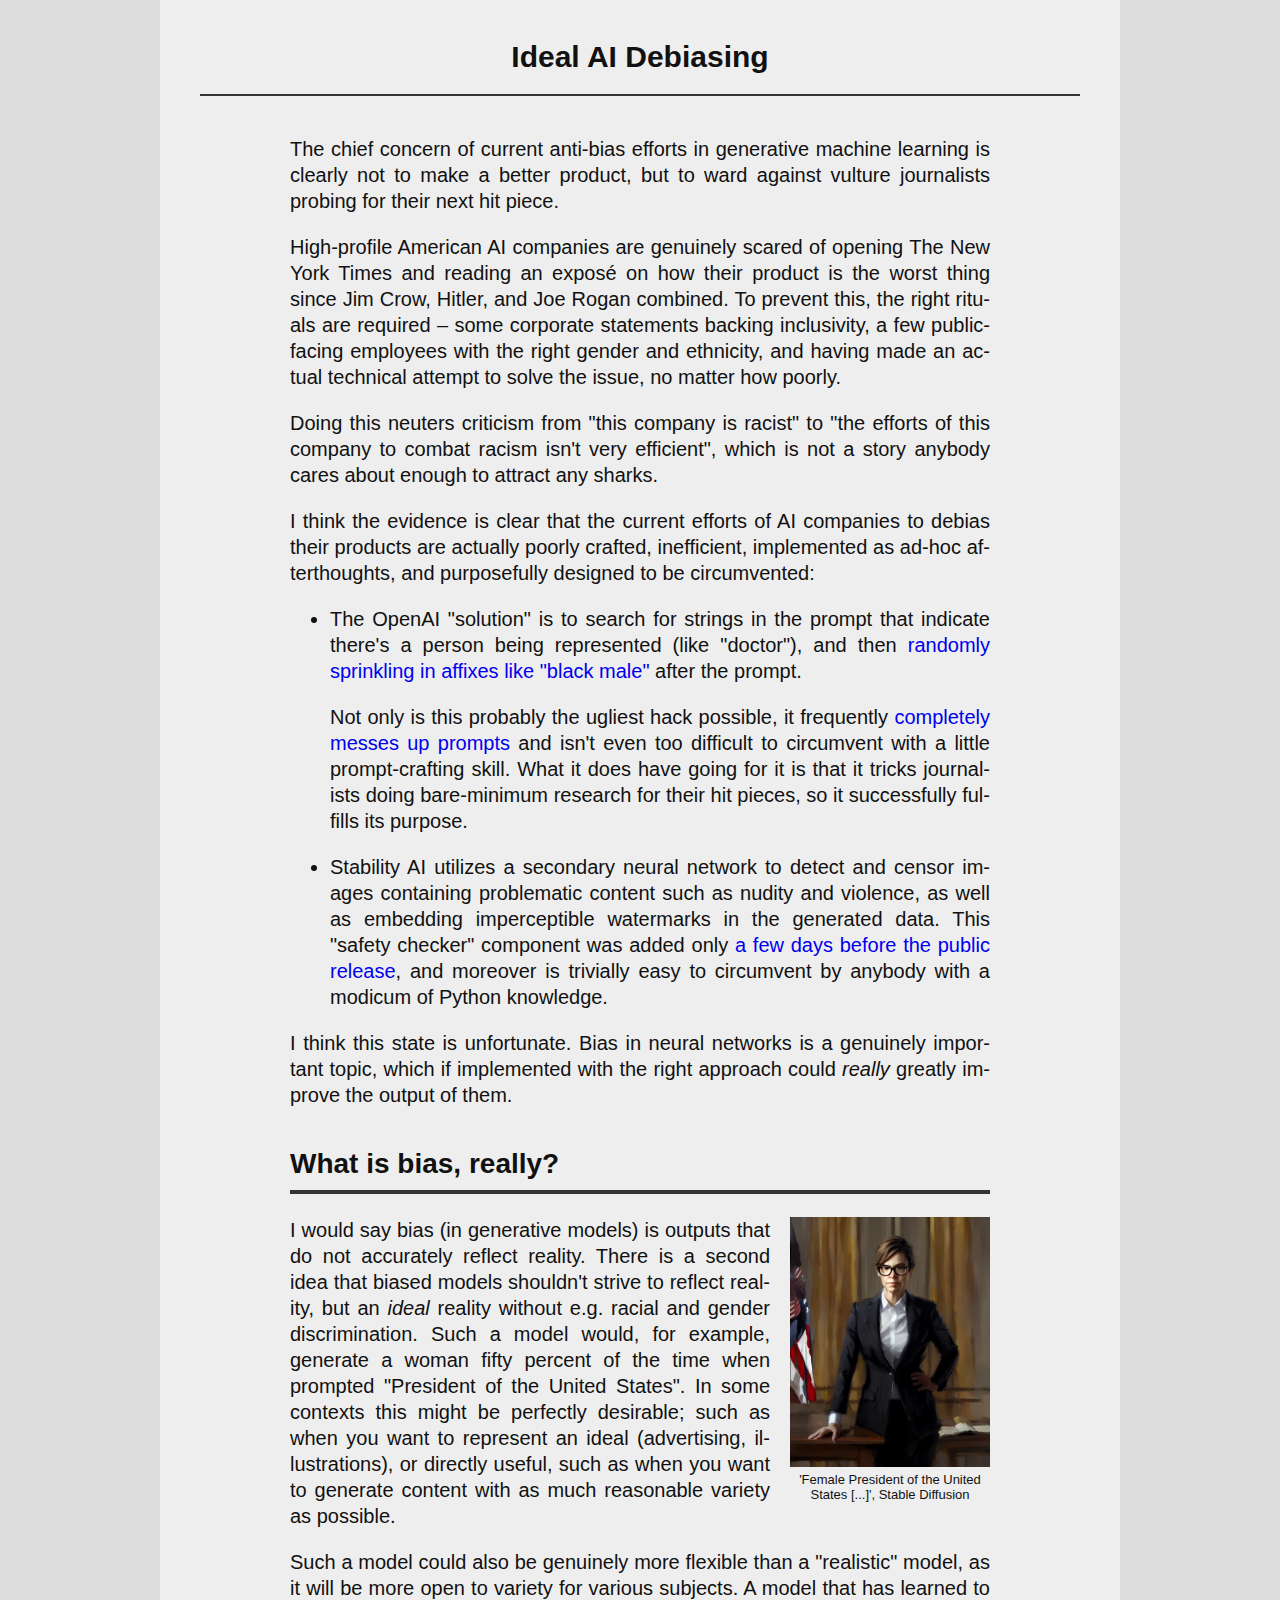
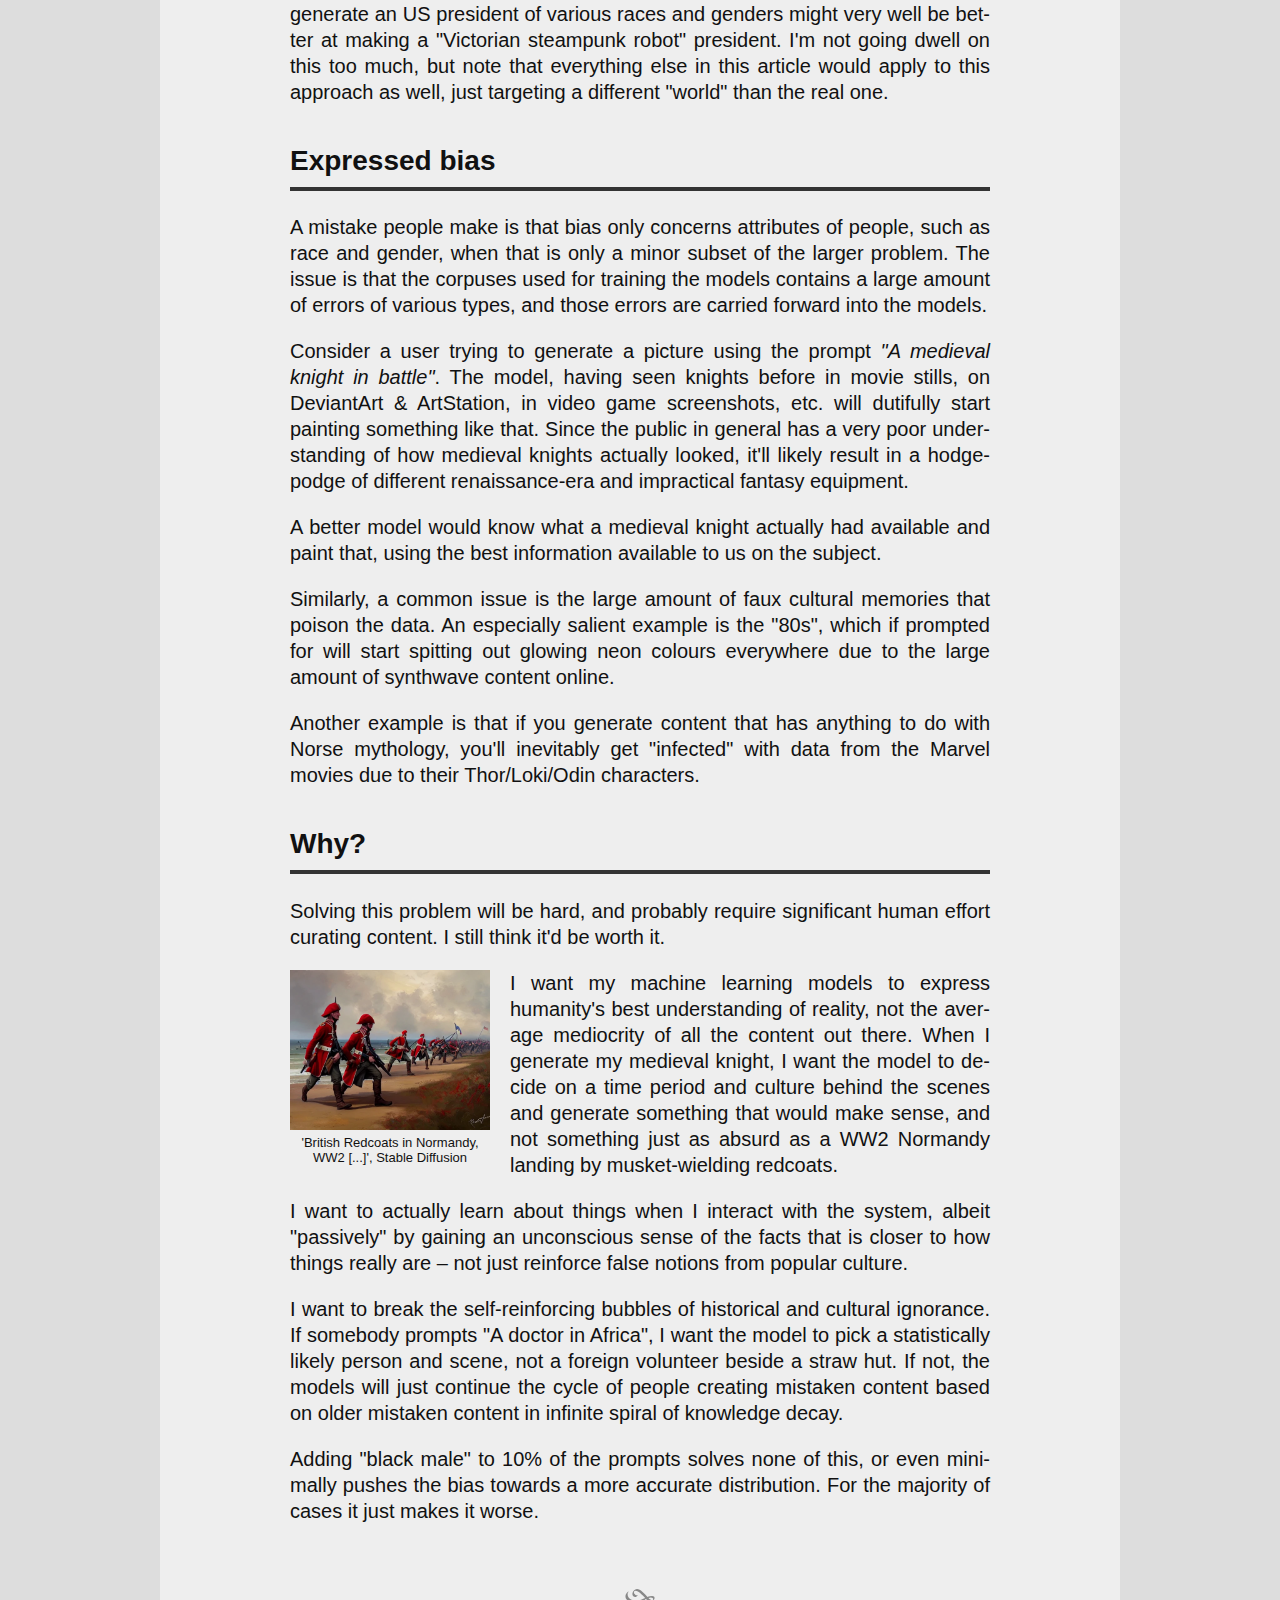
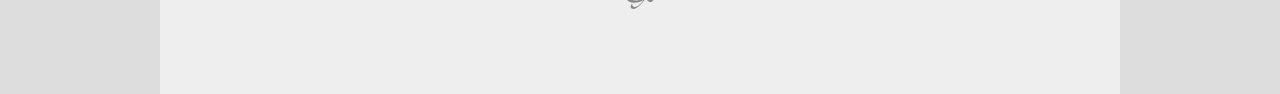
==== ai_bias/index.html @ 31df7c29 "Debiasing" ====
<!DOCTYPE html>
<html lang=en>
<title>Ideal AI Debiasing</title>
<meta name=viewport content='width=device-width,initial-scale=1'>
<link rel=stylesheet href="../style.css">

<main>
    <h1>Ideal AI Debiasing</h1>

    <section>
        <p>The chief concern of current anti-bias efforts in generative machine learning is clearly not to make a better product, but to ward against vulture journalists probing for their next hit piece.</p>
        <p>High-profile American AI companies are genuinely scared of opening The New York Times and reading an exposé on how their product is the worst thing since Jim Crow, Hitler, and Joe Rogan combined. To prevent this, the right rituals are required &ndash; some corporate statements backing inclusivity, a few public-facing employees with the right gender and ethnicity, and having made an actual technical attempt to solve the issue, no matter how poorly.</p>
        <p>Doing this neuters criticism from "this company is racist" to "the efforts of this company to combat racism isn't very efficient", which is not a story anybody cares about enough to attract any sharks.</p>
        <p>I think the evidence is clear that the current efforts of AI companies to debias their products are actually poorly crafted, inefficient, implemented as ad-hoc afterthoughts, and purposefully designed to be circumvented:</p>
        <ul>
            <li>
                <p>The OpenAI "solution" is to search for strings in the prompt that indicate there's a person being represented (like "doctor"), and then <a href='https://twitter.com/rzhang88/status/1549472829304741888'>randomly sprinkling in affixes like "black male"</a> after the prompt.</p>
                <p>Not only is this probably the ugliest hack possible, it frequently <a href='https://labs.openai.com/s/fxB6F3SOGQ2aBURPJsrKwinh'>completely messes up prompts</a> and isn't even too difficult to circumvent with a little prompt-crafting skill. What it does have going for it is that it tricks journalists doing bare-minimum research for their hit pieces, so it successfully fulfills its purpose.</p>
            </li>
            <li>
                <p>Stability AI utilizes a secondary neural network to detect and censor images containing problematic content such as nudity and violence, as well as embedding imperceptible watermarks in the generated data. This "safety checker" component was added only <a href='https://github.com/CompVis/stable-diffusion/pull/36'>a few days before the public release</a>, and moreover is trivially easy to circumvent by anybody with a modicum of Python knowledge.</p>
            </li>
        </ul>
        <p>I think this state is unfortunate. Bias in neural networks is a genuinely important topic, which if implemented with the right approach could <em>really</em> greatly improve the output of them.</p>
    </section>

    <section>
        <h2>What is bias, really?</h2>
        <figure style="float:right; margin-left:1rem;">
            <img src=president.webp alt="'Female President of the United States [...]', Stable Diffusion">
            <figcaption>'Female President of the United States [...]', Stable Diffusion</figcaption>
        </figure>
        <p>I would say bias (in generative models) is outputs that do not accurately reflect reality. There is a second idea that biased models shouldn't strive to reflect reality, but an <em>ideal</em> reality without e.g. racial and gender discrimination. Such a model would, for example, generate a woman fifty percent of the time when prompted "President of the United States". In some contexts this might be perfectly desirable; such as when you want to represent an ideal (advertising, illustrations), or directly useful, such as when you want to generate content with as much reasonable variety as possible.</p>
        
        <p>Such a model could also be genuinely more flexible than a "realistic" model, as it will be more open to variety for various subjects. A model that has learned to generate an US president of various races and genders might very well be better at making a "Victorian steampunk robot" president. I'm not going dwell on this too much, but note that everything else in this article would apply to this approach as well, just targeting a different "world" than the real one.</p>
    </section>

    <section>
        <h2>Expressed bias</h2>
        <p>A mistake people make is that bias only concerns attributes of people, such as race and gender, when that is only a minor subset of the larger problem. The issue is that the corpuses used for training the models contains a large amount of errors of various types, and those errors are carried forward into the models.</p>
        <p>Consider a user trying to generate a picture using the prompt <em>"A medieval knight in battle"</em>. The model, having seen knights before in movie stills, on DeviantArt & ArtStation, in video game screenshots, etc. will dutifully start painting something like that. Since the public in general has a very poor understanding of how medieval knights actually looked, it'll likely result in a hodgepodge of different renaissance-era and impractical fantasy equipment.</p>
        <p>A better model would know what a medieval knight actually had available and paint that, using the best information available to us on the subject.</p>
        <p>Similarly, a common issue is the large amount of faux cultural memories that poison the data. An especially salient example is the "80s", which if prompted for will start spitting out glowing neon colours everywhere due to the large amount of synthwave content online.</p>
        <p>Another example is that if you generate content that has anything to do with Norse mythology, you'll inevitably get "infected" with data from the Marvel movies due to their Thor/Loki/Odin characters.</p>
    </section>

    <section>
        <h2>Why?</h2>
        <p>Solving this problem will be hard, and probably require significant human effort curating content. I still think it'd be worth it.</p>
        <figure style="float:left; margin-right: 1rem">
            <img src=ww2_redcoats.webp alt="'British Redcoats in Normandy, WW2 [...]', Stable Diffusion">
            <figcaption>'British Redcoats in Normandy, WW2 [...]', Stable Diffusion</figcaption>
        </figure>
        <p>I want my machine learning models to express humanity's best understanding of reality, not the average mediocrity of all the content out there. When I generate my medieval knight, I want the model to decide on a time period and culture behind the scenes and generate something that would make sense, and not something just as absurd as a WW2 Normandy landing by musket-wielding redcoats.</p>
        <p>I want to actually learn about things when I interact with the system, albeit "passively" by gaining an unconscious sense of the facts that is closer to how things really are &ndash; not just reinforce false notions from popular culture.</p>
        <p>I want to break the self-reinforcing bubbles of historical and cultural ignorance. If somebody prompts "A doctor in Africa", I want the model to pick a statistically likely person and scene, not a foreign volunteer beside a straw hut. If not, the models will just continue the cycle of people creating mistaken content based on older mistaken content in infinite spiral of knowledge decay.</p>
        <p>Adding "black male" to 10% of the prompts solves none of this, or even minimally pushes the bias towards a more accurate distribution. For the majority of cases it just makes it worse.</p>
    </section>

    <div class=fleuron></div>
</main>
---- style.css ----
html{
    font-size: 20px;
    font-family: sans-serif;
    background-color: #ddd;
    color: #111;
}

body{
    margin: 0;
}

main{
    margin: 0 auto;
    max-width: 960px;
    padding: 1rem;
    box-sizing: border-box;
    min-height: 100vh;
    background-color: #eee;
}

section{
    margin: 2rem auto;
    max-width: 700px;
}

h1{
    margin: 1rem 1rem 0.5rem 1rem;
    font-weight: 600;
    font-size: 1.5rem;
    text-align: center;
    padding-bottom: 1.0rem;
    border-bottom: 0.1rem #333 solid;
}

h2{
    font-weight: 700;
    font-size: 1.4rem;
    padding-bottom: 0.5rem;
    border-bottom: 0.2rem solid #333;
}

p{
    text-align: justify;
    hyphens: auto;
    line-height: 1.3rem;
}

a{
    text-decoration: none;
}

figure{
    margin: 0 0 0.5rem 0;
    width: 10rem;
}
figure>img{
    width: 100%;
}
figcaption{
    text-align: center;
    text-wrap: wrap;
    font-size: 0.65rem;
}

.fleuron{
    display: block;
    margin: 3rem auto;
    width: 1.5rem;
    height: 1.5rem;
    background-image: url(fleuron.svg);
}

@media (max-width: 1024px) {
    html{
        font-size: 18px;
    }
    main{
        max-width: none;
    }
    figure{
        width: 8rem;
    }
}

@media (prefers-color-scheme: dark) {
    html{
        color: #edf1f6;
    }
    body{
        background-color: #161616;
    }
    main{
        background-color: #1c1c1c;
    }
    a{
        color: #80d0ff;
    }
    a:visited{
        color: #6d4b8d;
    }
    .fleuron{
        background-image: url(fleuron_dark.svg);
    }
}
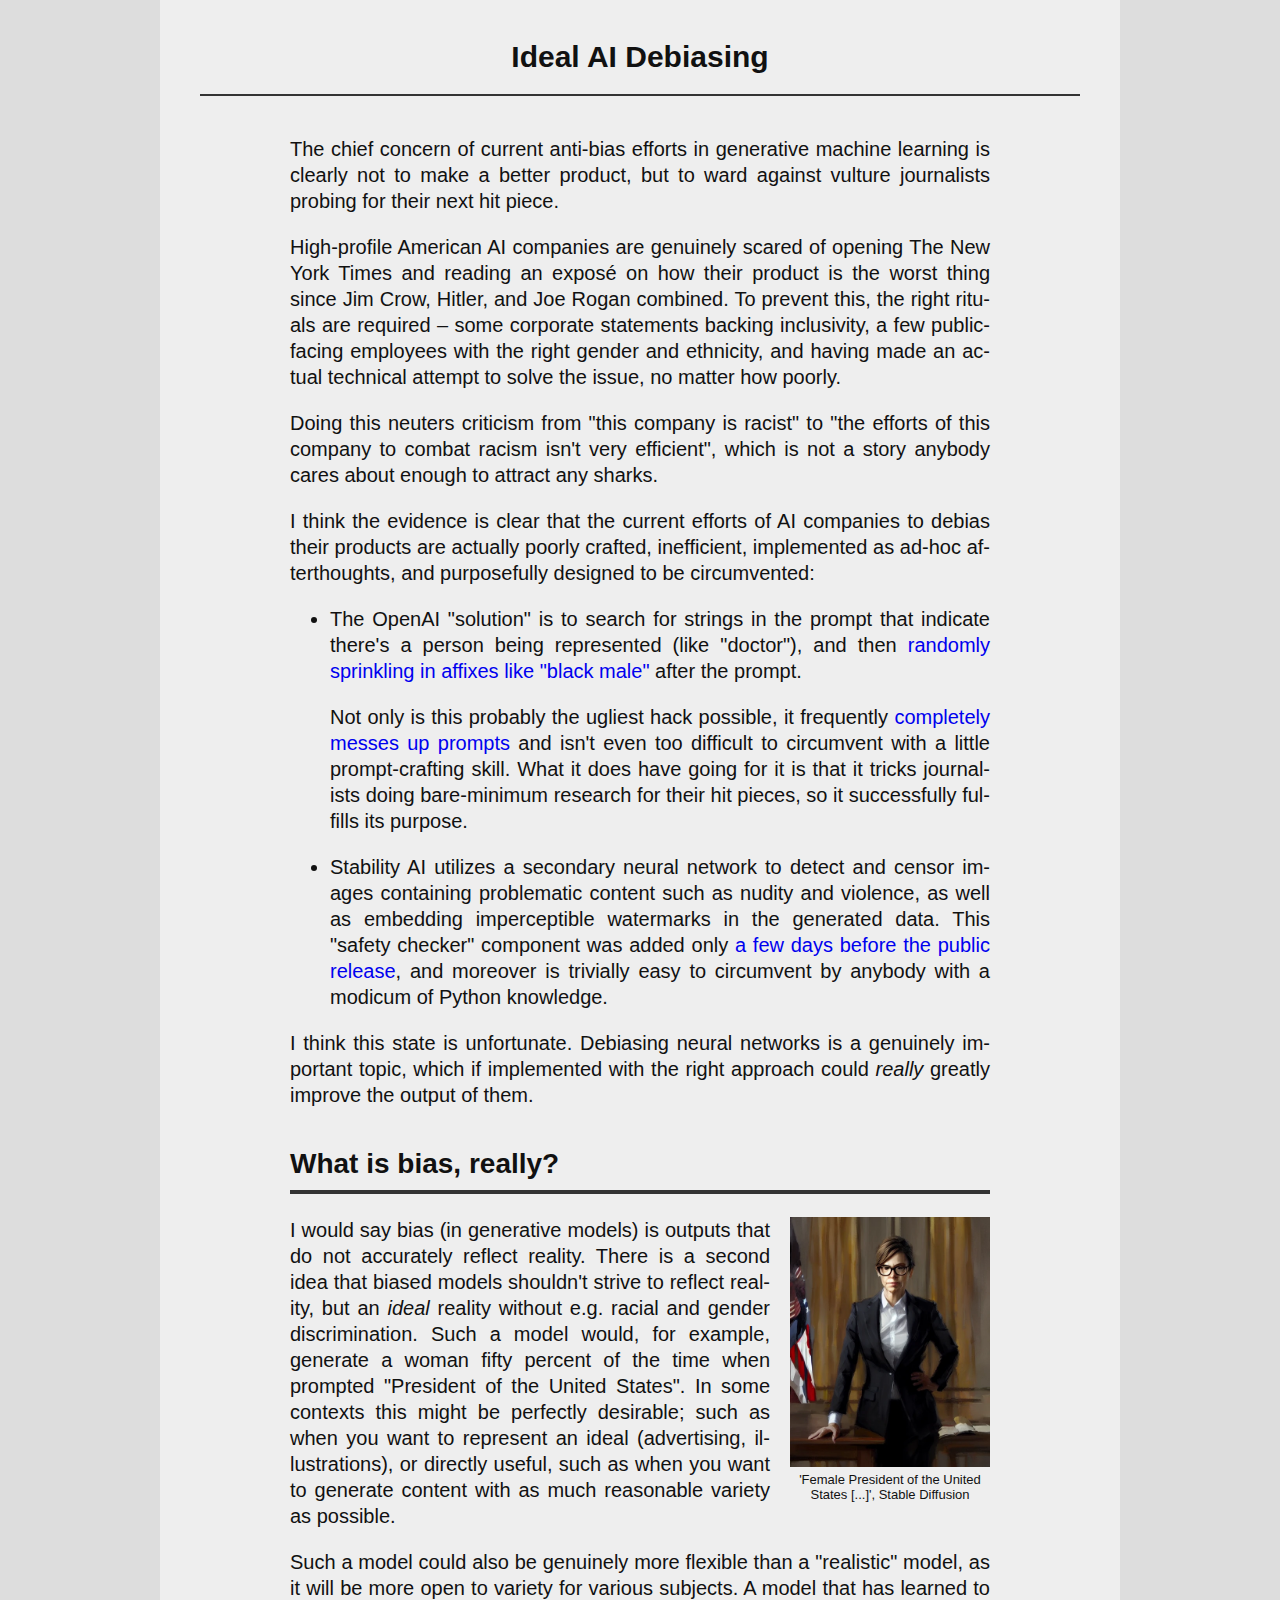
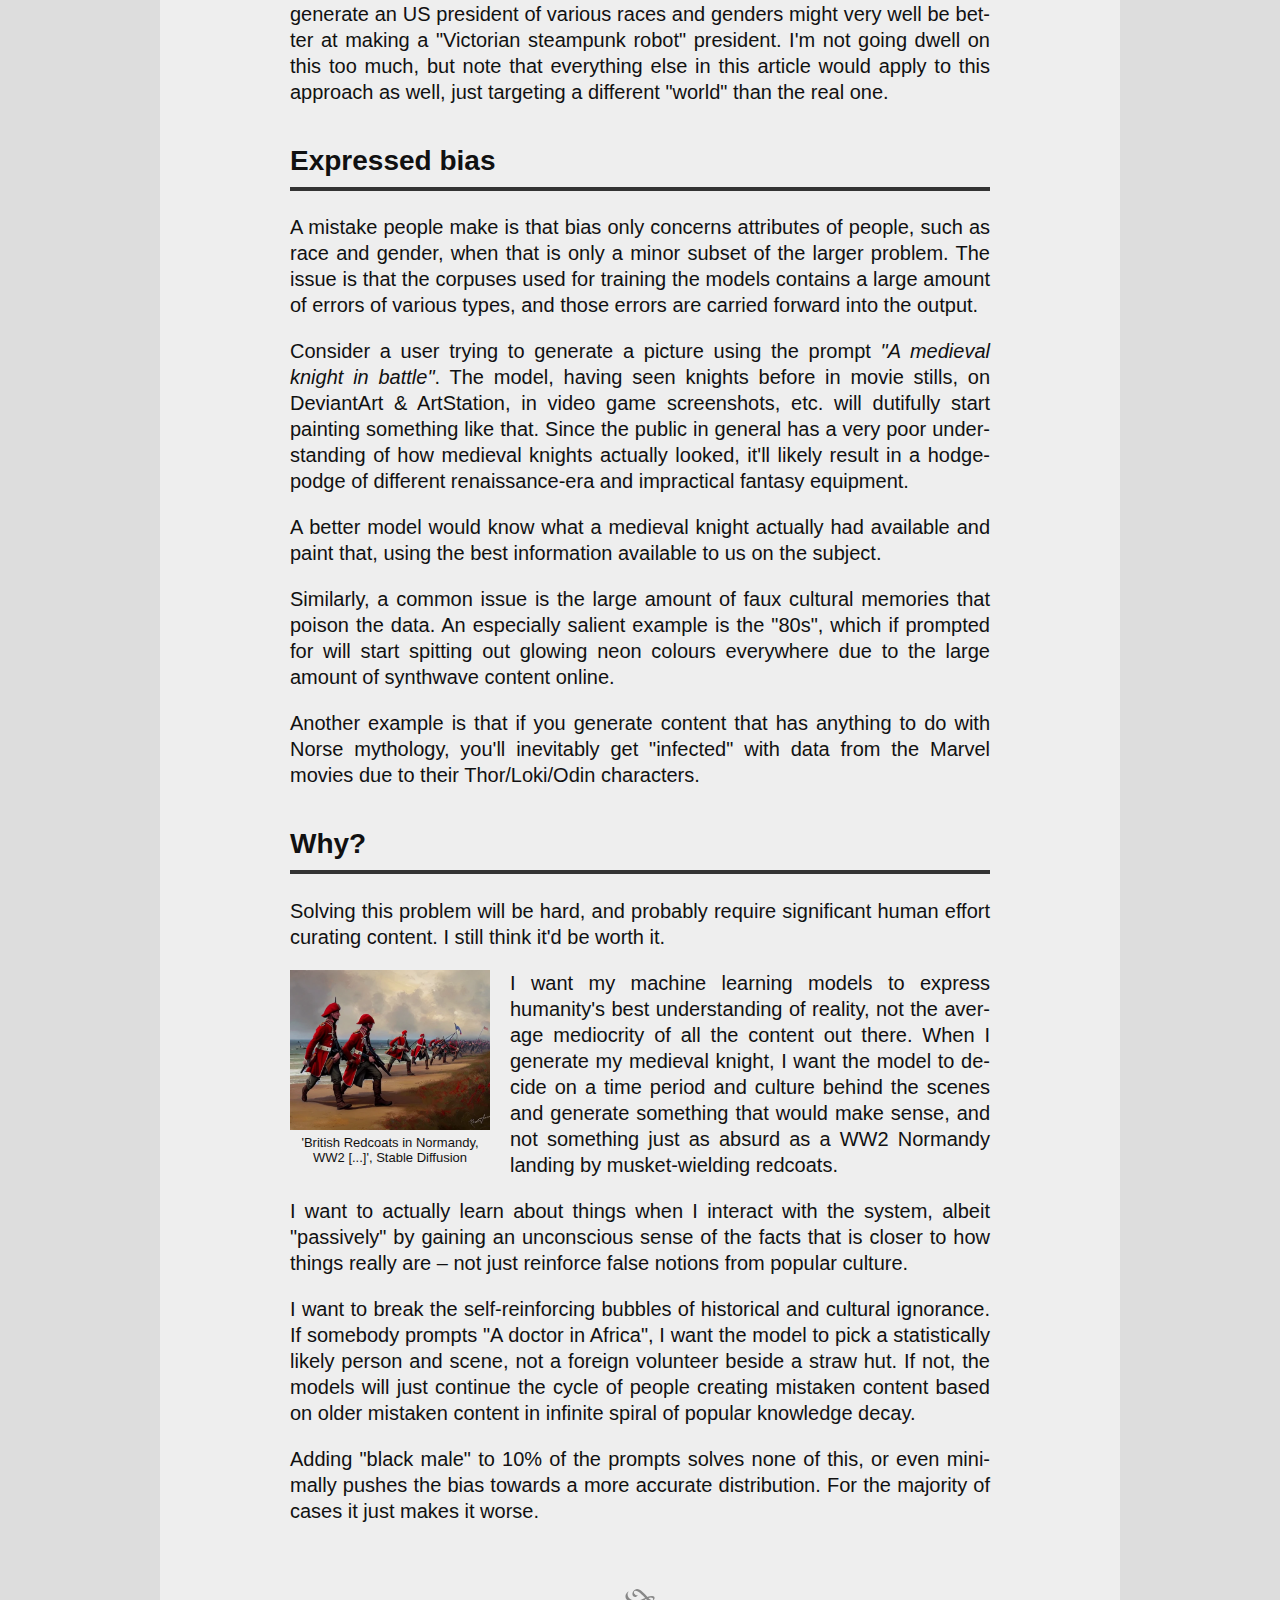
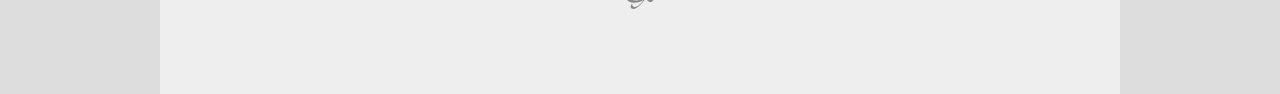
==== commit d3d4f0ff: "Fixes" ====
--- a/ai_bias/index.html
+++ b/ai_bias/index.html
@@ -21,7 +21,7 @@
                 <p>Stability AI utilizes a secondary neural network to detect and censor images containing problematic content such as nudity and violence, as well as embedding imperceptible watermarks in the generated data. This "safety checker" component was added only <a href='https://github.com/CompVis/stable-diffusion/pull/36'>a few days before the public release</a>, and moreover is trivially easy to circumvent by anybody with a modicum of Python knowledge.</p>
             </li>
         </ul>
-        <p>I think this state is unfortunate. Bias in neural networks is a genuinely important topic, which if implemented with the right approach could <em>really</em> greatly improve the output of them.</p>
+        <p>I think this state is unfortunate. Debiasing neural networks is a genuinely important topic, which if implemented with the right approach could <em>really</em> greatly improve the output of them.</p>
     </section>
 
     <section>
@@ -37,7 +37,7 @@
 
     <section>
         <h2>Expressed bias</h2>
-        <p>A mistake people make is that bias only concerns attributes of people, such as race and gender, when that is only a minor subset of the larger problem. The issue is that the corpuses used for training the models contains a large amount of errors of various types, and those errors are carried forward into the models.</p>
+        <p>A mistake people make is that bias only concerns attributes of people, such as race and gender, when that is only a minor subset of the larger problem. The issue is that the corpuses used for training the models contains a large amount of errors of various types, and those errors are carried forward into the output.</p>
         <p>Consider a user trying to generate a picture using the prompt <em>"A medieval knight in battle"</em>. The model, having seen knights before in movie stills, on DeviantArt & ArtStation, in video game screenshots, etc. will dutifully start painting something like that. Since the public in general has a very poor understanding of how medieval knights actually looked, it'll likely result in a hodgepodge of different renaissance-era and impractical fantasy equipment.</p>
         <p>A better model would know what a medieval knight actually had available and paint that, using the best information available to us on the subject.</p>
         <p>Similarly, a common issue is the large amount of faux cultural memories that poison the data. An especially salient example is the "80s", which if prompted for will start spitting out glowing neon colours everywhere due to the large amount of synthwave content online.</p>
@@ -53,7 +53,7 @@
         </figure>
         <p>I want my machine learning models to express humanity's best understanding of reality, not the average mediocrity of all the content out there. When I generate my medieval knight, I want the model to decide on a time period and culture behind the scenes and generate something that would make sense, and not something just as absurd as a WW2 Normandy landing by musket-wielding redcoats.</p>
         <p>I want to actually learn about things when I interact with the system, albeit "passively" by gaining an unconscious sense of the facts that is closer to how things really are &ndash; not just reinforce false notions from popular culture.</p>
-        <p>I want to break the self-reinforcing bubbles of historical and cultural ignorance. If somebody prompts "A doctor in Africa", I want the model to pick a statistically likely person and scene, not a foreign volunteer beside a straw hut. If not, the models will just continue the cycle of people creating mistaken content based on older mistaken content in infinite spiral of knowledge decay.</p>
+        <p>I want to break the self-reinforcing bubbles of historical and cultural ignorance. If somebody prompts "A doctor in Africa", I want the model to pick a statistically likely person and scene, not a foreign volunteer beside a straw hut. If not, the models will just continue the cycle of people creating mistaken content based on older mistaken content in infinite spiral of popular knowledge decay.</p>
         <p>Adding "black male" to 10% of the prompts solves none of this, or even minimally pushes the bias towards a more accurate distribution. For the majority of cases it just makes it worse.</p>
     </section>
 
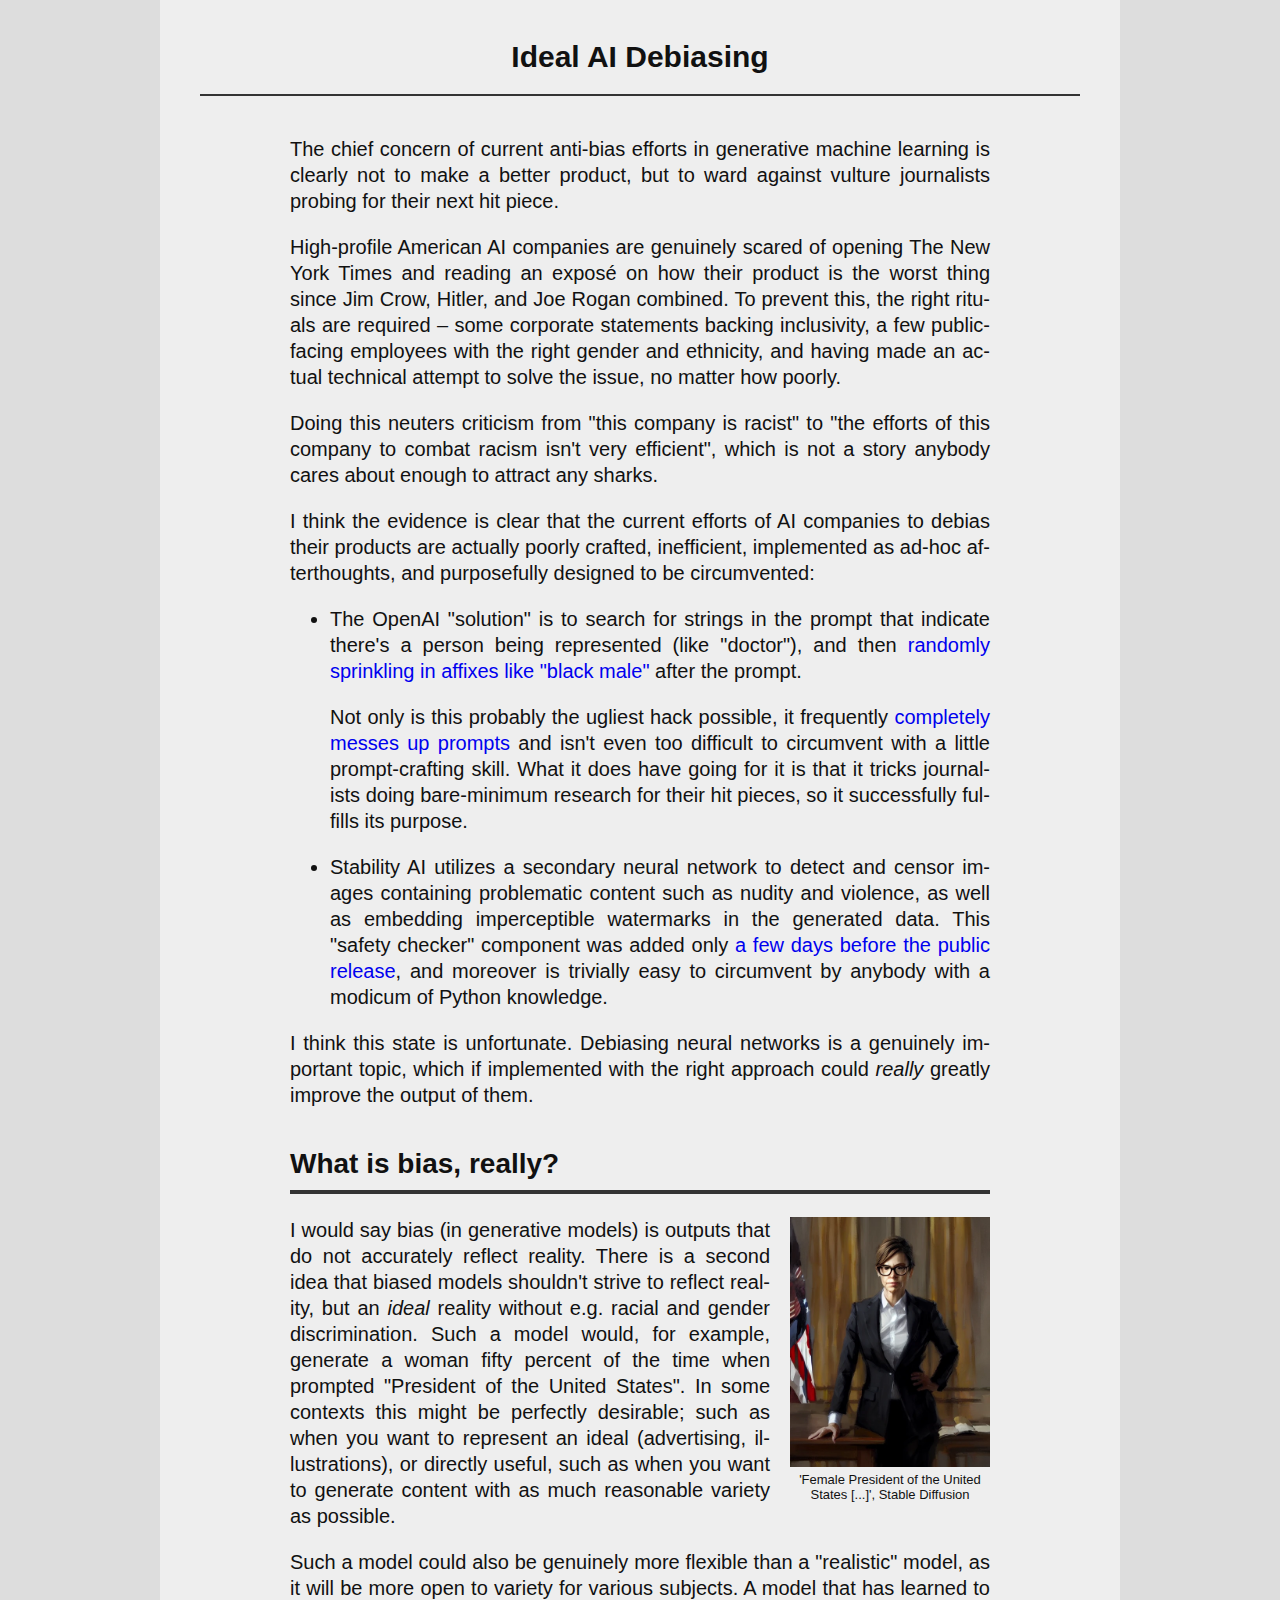
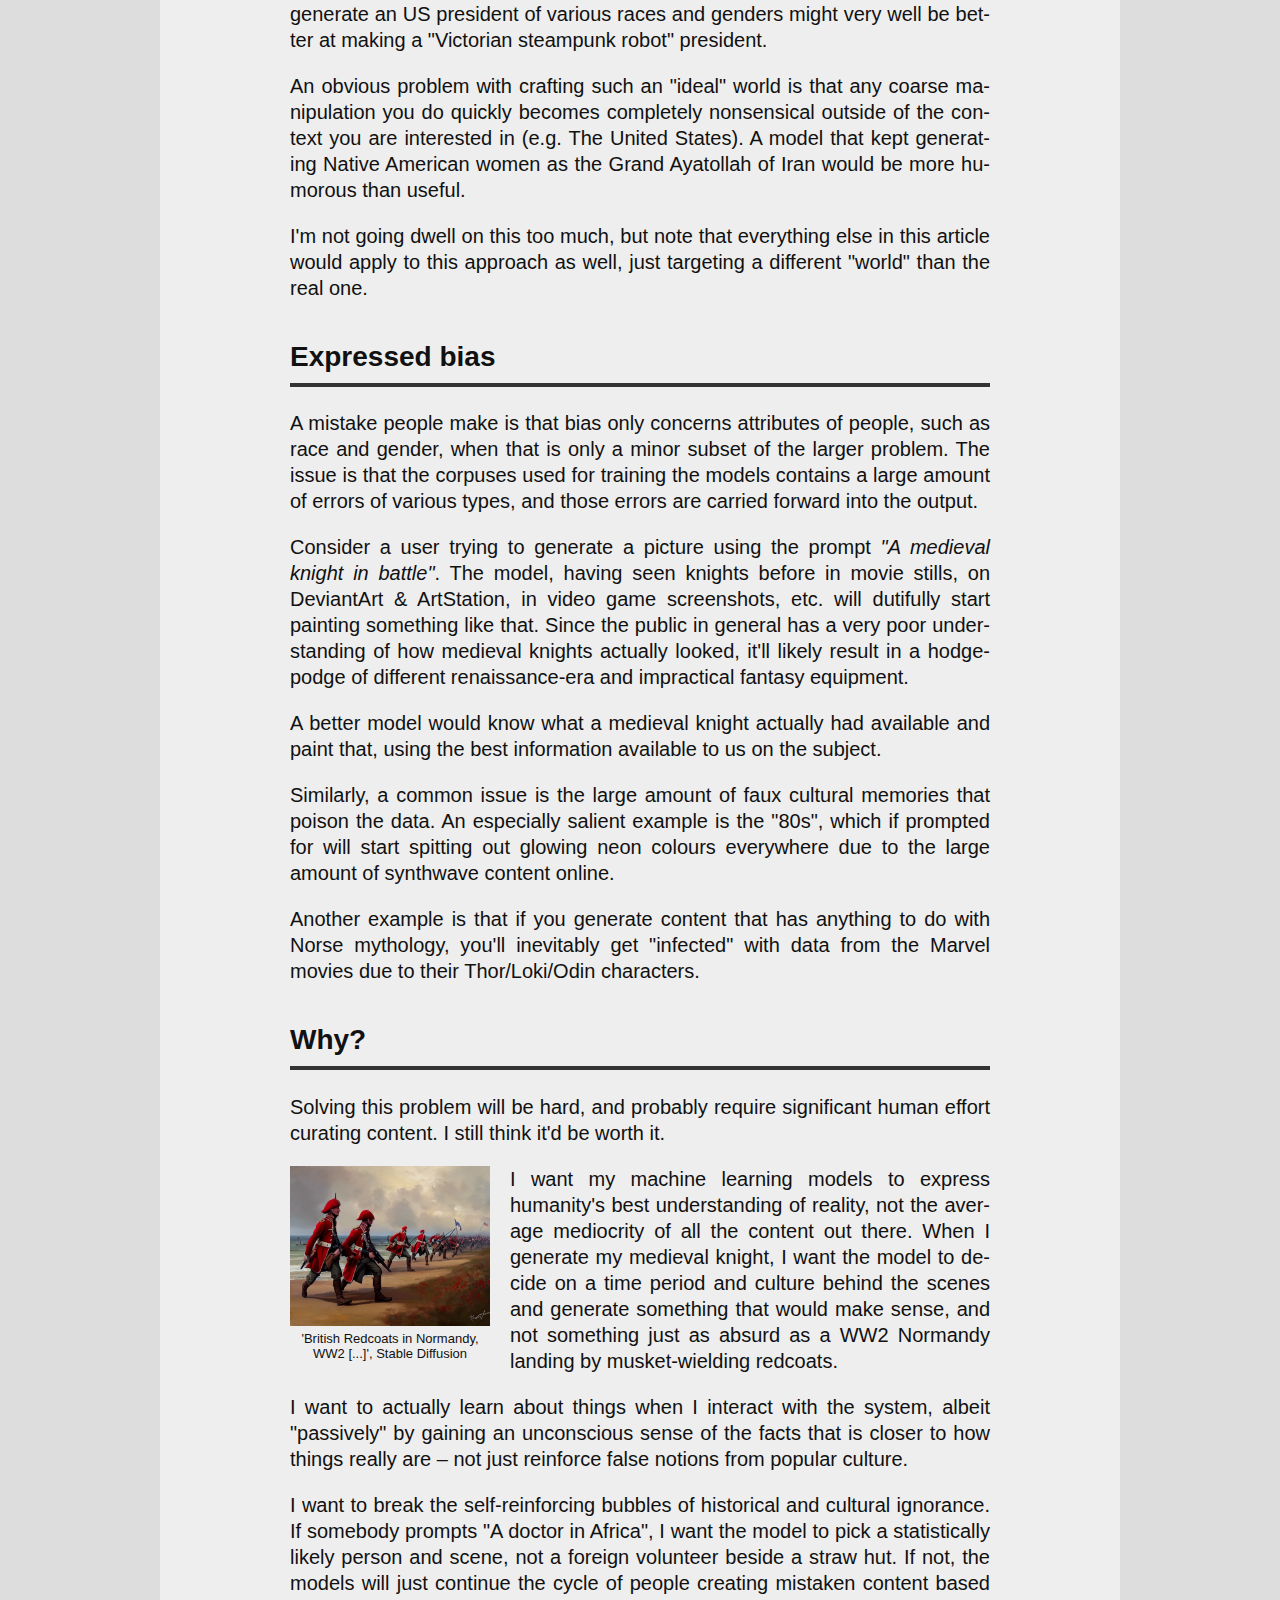
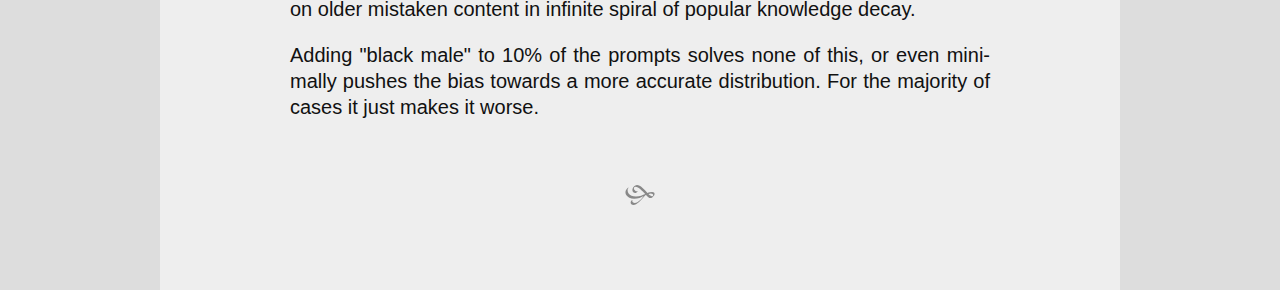
==== commit 0503af1c: "More on bias" ====
--- a/ai_bias/index.html
+++ b/ai_bias/index.html
@@ -32,7 +32,11 @@
         </figure>
         <p>I would say bias (in generative models) is outputs that do not accurately reflect reality. There is a second idea that biased models shouldn't strive to reflect reality, but an <em>ideal</em> reality without e.g. racial and gender discrimination. Such a model would, for example, generate a woman fifty percent of the time when prompted "President of the United States". In some contexts this might be perfectly desirable; such as when you want to represent an ideal (advertising, illustrations), or directly useful, such as when you want to generate content with as much reasonable variety as possible.</p>
         
-        <p>Such a model could also be genuinely more flexible than a "realistic" model, as it will be more open to variety for various subjects. A model that has learned to generate an US president of various races and genders might very well be better at making a "Victorian steampunk robot" president. I'm not going dwell on this too much, but note that everything else in this article would apply to this approach as well, just targeting a different "world" than the real one.</p>
+        <p>Such a model could also be genuinely more flexible than a "realistic" model, as it will be more open to variety for various subjects. A model that has learned to generate an US president of various races and genders might very well be better at making a "Victorian steampunk robot" president.</p>
+
+        <p>An obvious problem with crafting such an "ideal" world is that any coarse manipulation you do quickly becomes completely nonsensical outside of the context you are interested in (e.g. The United States). A model that kept generating Native American women as the Grand Ayatollah of Iran would be more humorous than useful.</p>
+
+        <p>I'm not going dwell on this too much, but note that everything else in this article would apply to this approach as well, just targeting a different "world" than the real one.</p>
     </section>
 
     <section>
